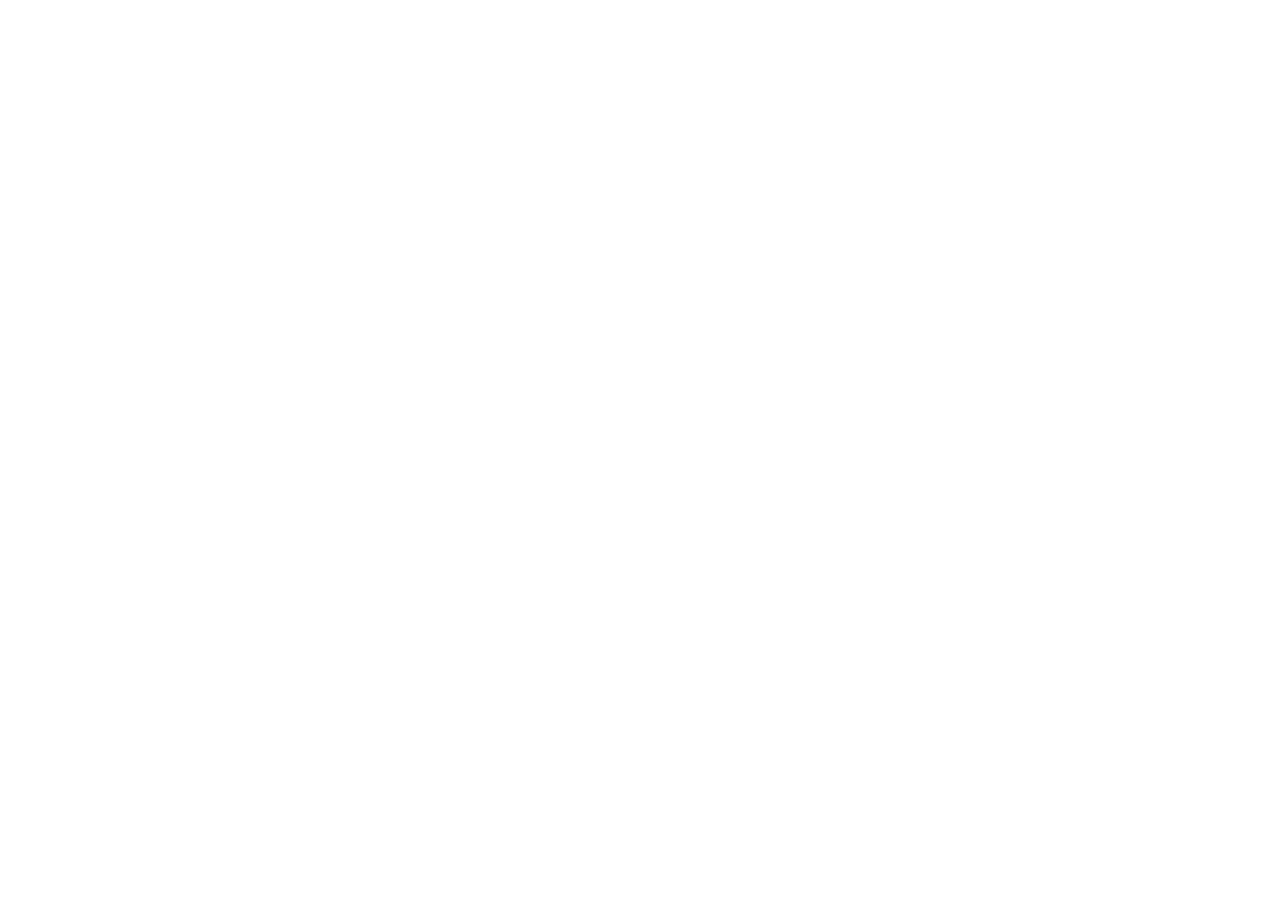
==== DuAnCuoiKhoa/login.html @ 348f1070 "newcode16/11/2023" ====
<!DOCTYPE html>
<html lang="en">
<head>
    <meta charset="UTF-8">
    <meta http-equiv="X-UA-Compatible" content="IE=edge">
    <meta name="viewport" content="width=device-width, initial-scale=1.0">
    <title>Document</title>
    <link rel="stylesheet" href="./styles/login.css">
</head>
<body>
</body>
</html>
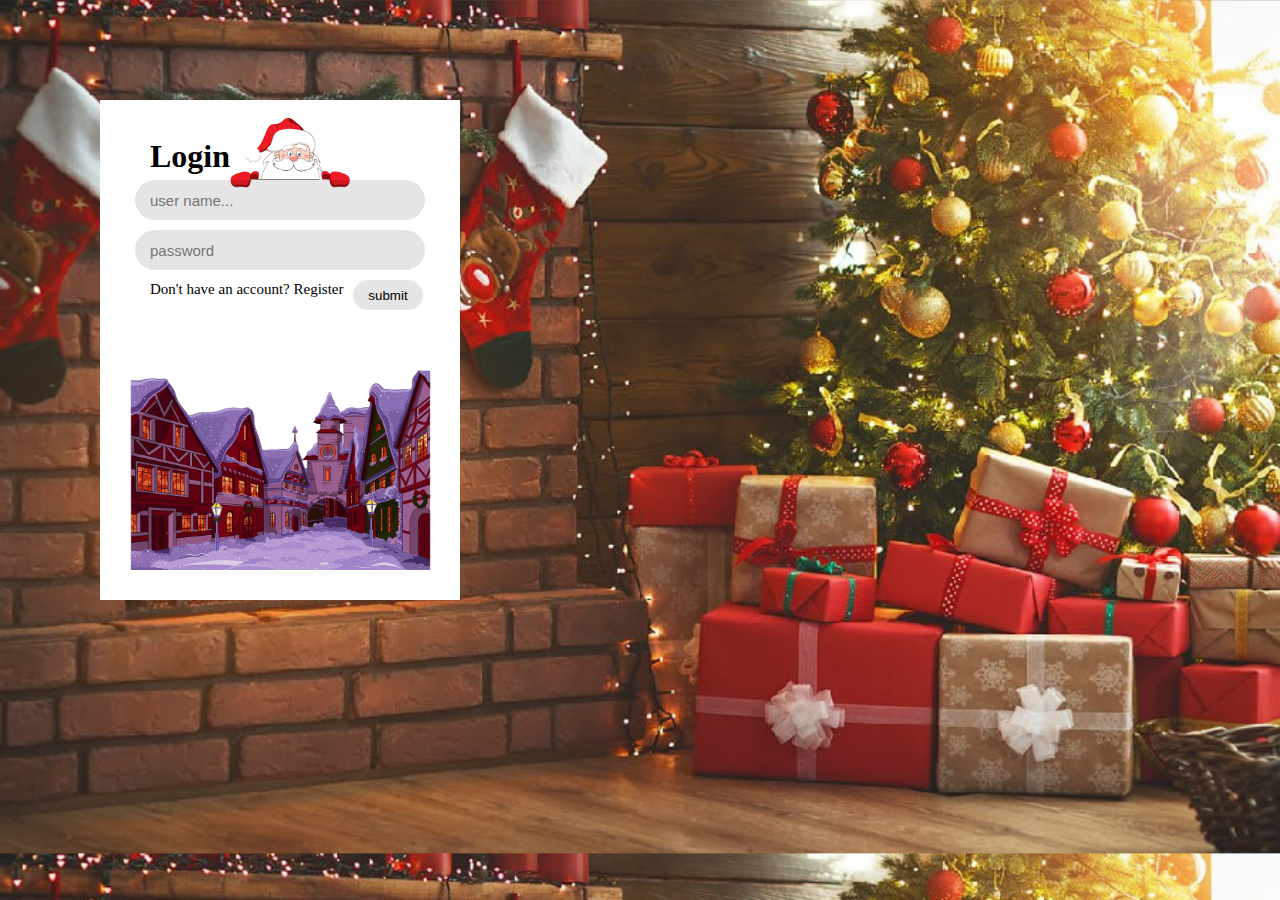
==== commit 1d91dd00: "newcode19/11/2023" ====
--- a/DuAnCuoiKhoa/login.html
+++ b/DuAnCuoiKhoa/login.html
@@ -5,8 +5,33 @@
     <meta http-equiv="X-UA-Compatible" content="IE=edge">
     <meta name="viewport" content="width=device-width, initial-scale=1.0">
     <title>Document</title>
-    <link rel="stylesheet" href="./styles/login.css">
+    <link rel="stylesheet" href="../DuAnCuoiKhoa/styles/login.css">
 </head>
 <body>
+
+    <img id="santa-login" src="./imgs/santa-login-PhotoRoom.png-PhotoRoom.png" alt="">
+    <img id="village-christmas" src="./imgs/village-christmas-PhotoRoom.png-PhotoRoom.png" alt="">
+
+    <div class="wrapper">
+        <div class="wrapper-heading">
+            <h1>Login</h1>
+        </div>
+        <form>
+            <div class="input__field">
+                <input id="username" type="text" placeholder="user name...">
+            </div>
+
+            <div class="input__field">
+                <input id="password" type="password" placeholder="password">
+            </div>
+
+            <div class="input__field">
+                <a href="./sign-up.html" class="register-link">Don't have an account? Register</a>
+
+                <button type="submit" id="button">submit</button>
+            </div>
+
+        </form>
+    </div>
 </body>
 </html>--- a/DuAnCuoiKhoa/styles/login.css
+++ b/DuAnCuoiKhoa/styles/login.css
@@ -0,0 +1,89 @@
+*{
+    margin: 0px;
+    padding: 0px;
+    box-sizing: border-box;
+    text-decoration: none;
+    outline: none;
+}
+
+body {
+    background-image: url(../imgs/merry-chrismass-2022-01.jpeg);
+    background-repeat: no-repeat center;
+    background-size: 100%;
+    max-height: 100vh;
+}
+
+#santa-login {
+    position: absolute;
+    width: 120px;
+    height: 70px;
+    margin-top: 18px;
+    margin-left: 230px;
+}
+
+#village-christmas {
+    position: absolute;
+    width: 345px;
+    height: 200px;
+    margin-top: 270px;
+    margin-left: 108px;
+}
+
+.wrapper {
+    max-width: 360px;
+    height: 500px;
+    background-color: rgb(255, 255, 255);
+    padding: 38px 30px;
+    margin-left: 100px;
+    margin-top: 100px;
+}
+
+.wrapper-heading {
+    padding-left: 20px;
+}
+
+input {
+    border: none;
+    border-radius: 50px;
+    padding-left: 15px;
+    font-size: 15px;
+    background-color: rgba(0, 0, 0, 0.1);
+}
+
+.input__field {
+    padding: 5px;
+    position: relative;
+}
+
+#username {
+    width: 290px;
+    height: 40px;
+}
+
+#password {
+    width: 290px;
+    height: 40px;
+}
+
+.register-link {
+    color: #000;
+    font-size: 15px;
+    padding-left: 15px;
+}
+
+button {
+    background-color: rgba(0, 0, 0, 0.1);
+    width: 70px;
+    height: 30px;
+    float: right;
+    border-radius: 50px;
+    border: none;
+    margin-right: 2px;
+}
+
+#button:hover {
+    background-color: chartreuse;
+    font-size: 14px;
+    border: none;
+    transition: 3s;
+}
